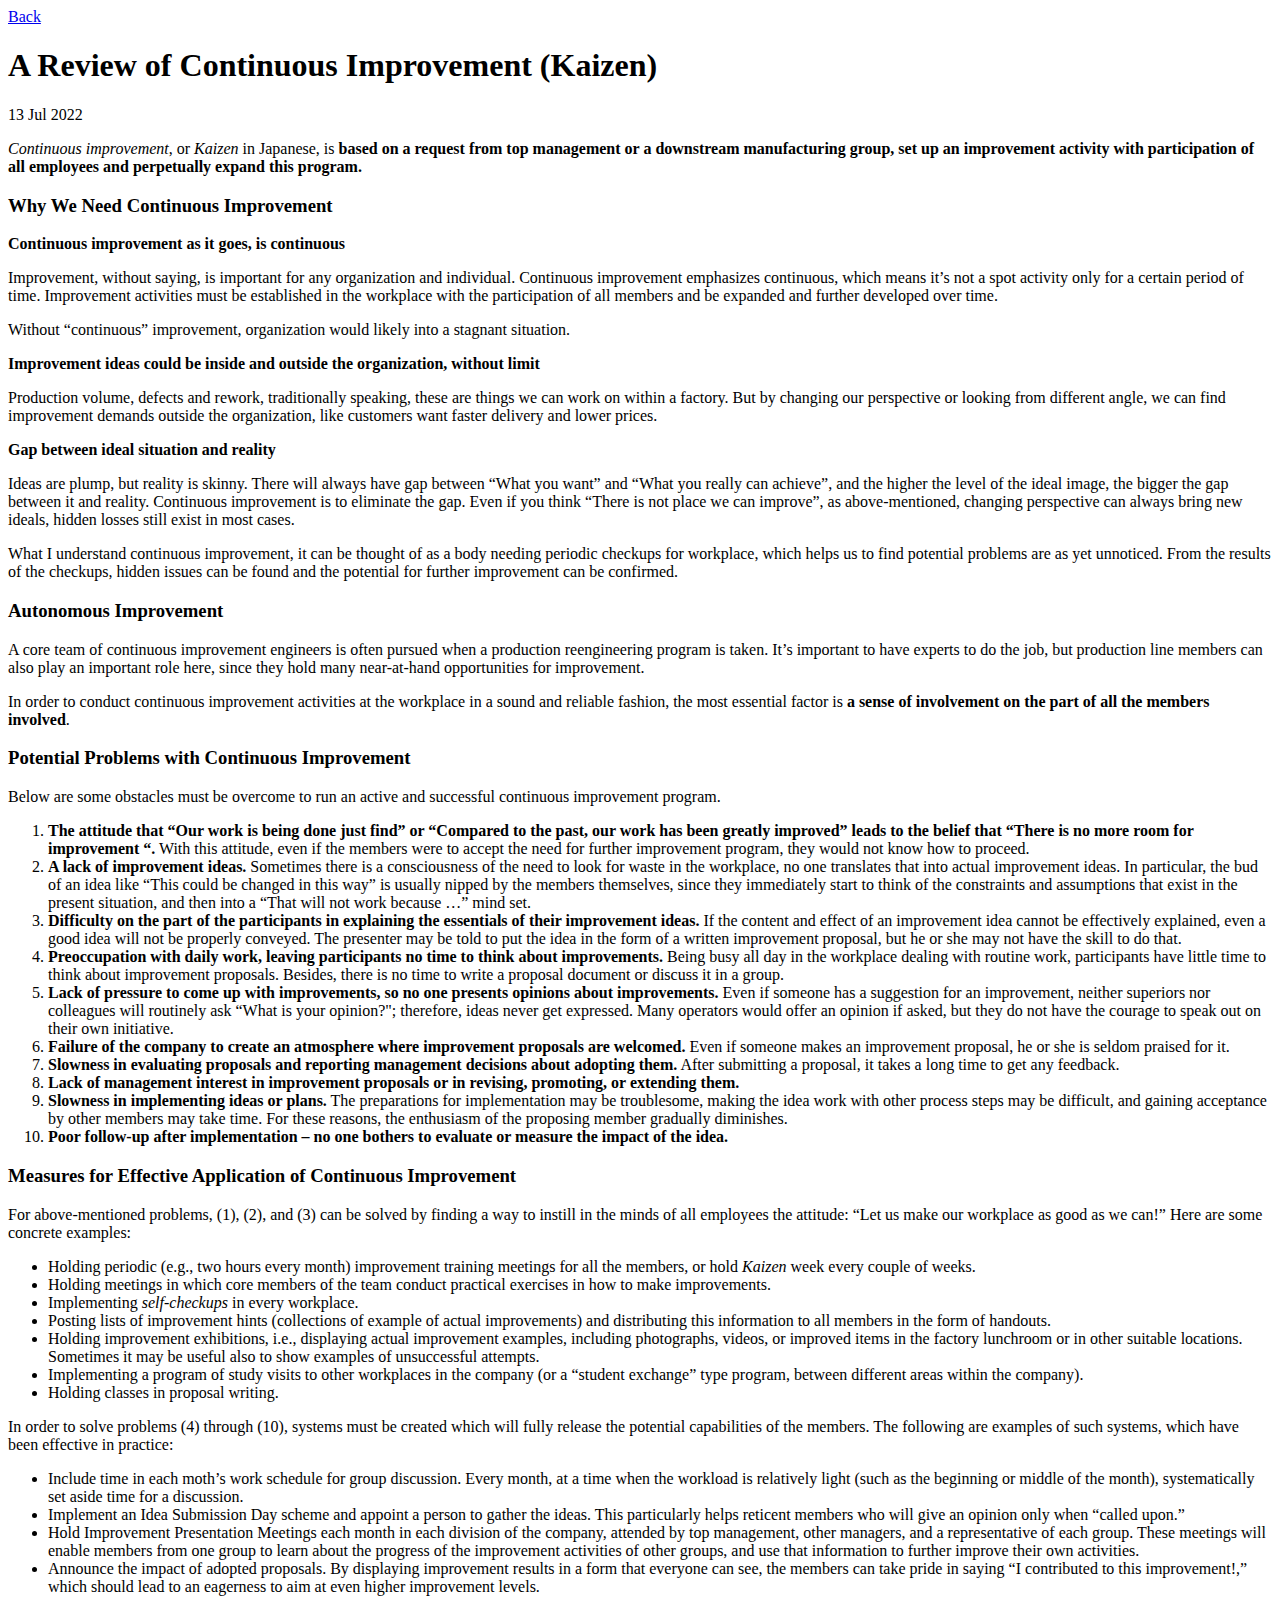
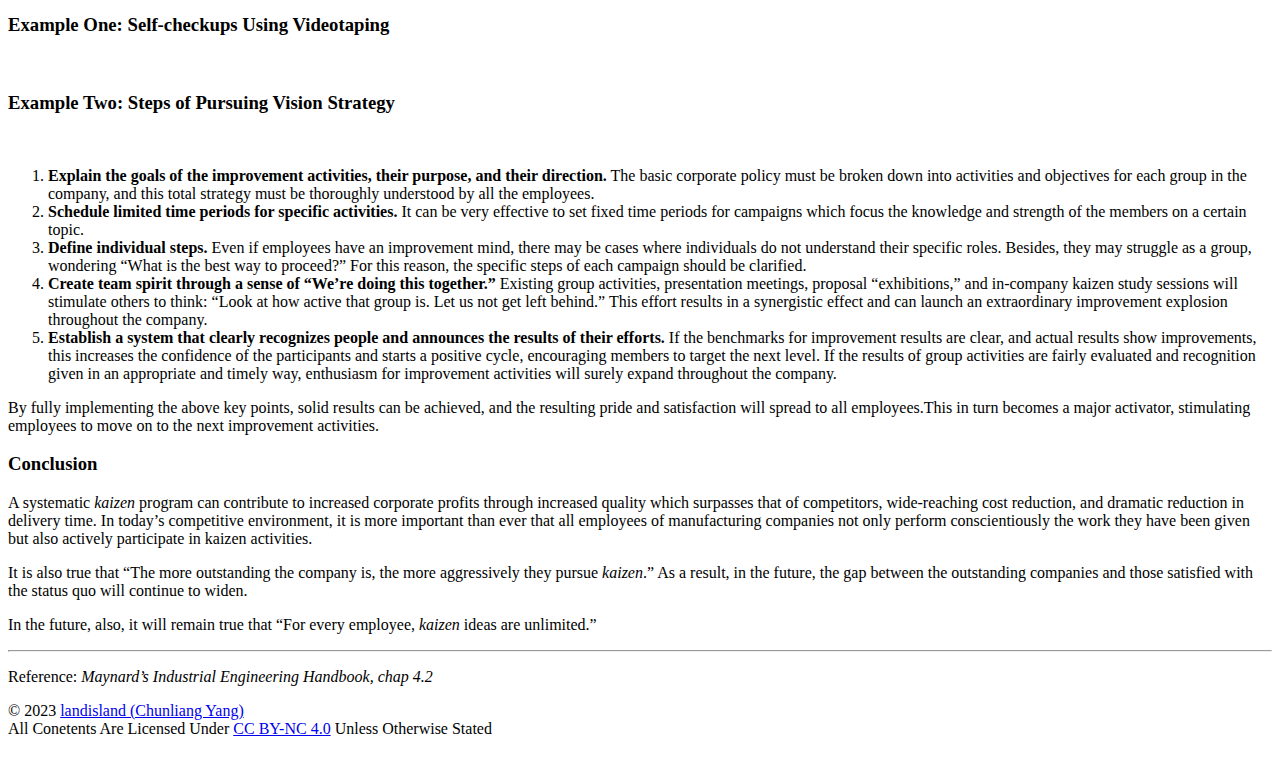
==== post/a-simple-review-of-continuous-improvement-kaizen-2022-07-13/index.html @ af9e802b "test" ====
<!DOCTYPE html>
<html lang="en-us">

<head>
  <meta charset="utf-8">
  <meta name="generator" content="Hugo 0.91.2" />

  <meta http-equiv="X-UA-Compatible" content="IE=edge">
  <meta name="viewport" content="width=device-width, initial-scale=1">
  <meta name="author" content="">
  <meta property="og:url" content="tesla.landislaland.blog/post/a-simple-review-of-continuous-improvement-kaizen-2022-07-13/">

  <title>A Review of Continuous Improvement (Kaizen) - My New Hugo Site</title>
  <meta property="og:title" content="A Review of Continuous Improvement (Kaizen) - My New Hugo Site">
  <meta property="og:type" content="article">
  <meta name="description" content="">

  <link rel="stylesheet" href="/tesla.landislaland.blog/css/fonts.css">
  <link rel="stylesheet" href="/tesla.landislaland.blog/css/highlight.css">
  <link rel="stylesheet" href="/tesla.landislaland.blog/css/journal.css">
  <link href="/tesla.landislaland.blog/index.xml" rel="alternate" type="application/rss+xml" title="My New Hugo Site">

</head>

<body>
  <div class="container">

    <nav class="site-nav">
      <a href="https://www.tesla.landisland.blog">Back</a>
    </nav>


  <article class="post">
    <header class="post-header">
      <h1 class="post-title">A Review of Continuous Improvement (Kaizen)</h1>
      <time class="post-date" datetime="2022-07-13 00:00:00 UTC">13 Jul 2022</time>
    </header>

    <p><em>Continuous improvement</em>, or <em>Kaizen</em> in Japanese, is <strong>based on a request from top management or a downstream manufacturing group, set up an improvement activity with participation of all employees and perpetually expand this program.</strong></p>
<h3 id="why-we-need-continuous-improvement">Why We Need Continuous Improvement</h3>
<p><strong>Continuous improvement as it goes, is continuous</strong></p>
<p>Improvement, without saying, is important for any organization and individual. Continuous improvement emphasizes continuous, which means it&rsquo;s not a spot activity only for a certain period of time. Improvement activities must be established in the workplace with the participation of all members and be expanded and further developed over time.</p>
<p>Without &ldquo;continuous&rdquo; improvement, organization would likely into a stagnant situation.</p>
<p><strong>Improvement ideas could be inside and outside the organization, without limit</strong></p>
<p>Production volume, defects and rework, traditionally speaking, these are things we can work on within a factory. But by changing our perspective or looking from different angle, we can find improvement demands outside the organization, like customers want faster delivery and lower prices.</p>
<p><strong>Gap between ideal situation and reality</strong></p>
<p>Ideas are plump, but reality is skinny. There will always have gap between &ldquo;What you want&rdquo; and &ldquo;What you really can achieve&rdquo;, and the higher the level of the ideal image, the bigger the gap between it and reality. Continuous improvement is to eliminate the gap. Even if you think &ldquo;There is not place we can improve&rdquo;, as above-mentioned, changing perspective can always bring new ideals, hidden losses still exist in most cases.</p>
<p>What I understand continuous improvement, it can be thought of as a body needing periodic checkups for workplace, which helps us to find potential problems are as yet unnoticed. From the results of the checkups, hidden issues can be found and the potential for further improvement can be confirmed.</p>
<h3 id="autonomous-improvement">Autonomous Improvement</h3>
<p>A core team of continuous improvement  engineers is often pursued when a production reengineering program is taken. It&rsquo;s important to have experts to do the job, but production line members can also play an important role here, since they hold many near-at-hand opportunities for improvement.</p>
<p>In order to conduct continuous improvement activities at the workplace in a sound and reliable fashion, the most essential factor is <strong>a sense of involvement on the part of all the members involved</strong>.</p>
<h3 id="potential-problems-with-continuous-improvement">Potential Problems with Continuous Improvement</h3>
<p>Below are some obstacles must be overcome to run an active and successful continuous improvement program.</p>
<ol>
<li><strong>The attitude that &ldquo;Our work is being done just find&rdquo; or &ldquo;Compared to the past, our work has been greatly improved&rdquo; leads to the belief that &ldquo;There is no more room for improvement &ldquo;.</strong> With this attitude, even if the members were to accept the need for further improvement program, they would not know how to proceed.</li>
<li><strong>A lack of improvement ideas.</strong>  Sometimes there is a consciousness of the need to look for waste in the workplace, no one translates that into actual improvement ideas. In particular, the bud of an idea like &ldquo;This could be changed in this way&rdquo; is usually nipped by the members themselves, since they immediately start to think of the constraints and assumptions that exist in the present situation, and then into a &ldquo;That will not work because &hellip;&rdquo; mind set.</li>
<li><strong>Difficulty on the part of the participants in explaining the essentials of their improvement ideas.</strong> If the content and effect of an improvement idea cannot be effectively explained, even a good idea will not be properly conveyed. The presenter may be told to put the idea in the form of a written improvement proposal, but he or she may not have the skill to do that.</li>
<li><strong>Preoccupation with daily work, leaving participants no time to think about improvements.</strong> Being busy all day in the workplace dealing with routine work, participants have little time to think about improvement proposals. Besides, there is no time to write a proposal document or discuss it in a group.</li>
<li><strong>Lack of pressure to come up with improvements, so no one presents opinions about improvements.</strong> Even if someone has a suggestion for an improvement, neither superiors nor colleagues will routinely ask &ldquo;What is your opinion?&quot;; therefore, ideas never get expressed. Many operators would offer an opinion if asked, but they do not have the courage to speak out on their own initiative.</li>
<li><strong>Failure of the company to create an atmosphere where improvement proposals are welcomed.</strong> Even if someone makes an improvement proposal, he or she is seldom praised for it.</li>
<li><strong>Slowness in evaluating proposals and reporting management decisions about adopting them.</strong> After submitting a proposal, it takes a long time to get any feedback.</li>
<li><strong>Lack of management interest in improvement proposals or in revising, promoting, or extending them.</strong></li>
<li><strong>Slowness in implementing ideas or plans.</strong> The preparations for implementation may be troublesome, making the idea work with other process steps may be difficult, and gaining acceptance by other members may take time. For these reasons, the enthusiasm of the proposing member gradually diminishes.</li>
<li><strong>Poor follow-up after implementation &ndash; no one bothers to evaluate or measure the impact of the idea.</strong></li>
</ol>
<h3 id="measures-for-effective-application-of-continuous-improvement">Measures for Effective Application of Continuous Improvement</h3>
<p>For above-mentioned problems, (1), (2), and (3) can be solved by finding a way to instill in the minds of all employees the attitude: &ldquo;Let us make our workplace as good as we can!&rdquo; Here are some concrete examples:</p>
<ul>
<li>Holding periodic (e.g., two hours every month) improvement training meetings for all the members, or hold <em>Kaizen</em> week every couple of weeks.</li>
<li>Holding meetings in which core members of the team conduct practical exercises in how to make improvements.</li>
<li>Implementing <em>self-checkups</em> in every workplace.</li>
<li>Posting lists of improvement hints (collections of example of actual improvements) and distributing  this information to all members in the form of handouts.</li>
<li>Holding improvement exhibitions, i.e., displaying actual improvement examples, including photographs, videos, or improved items in the factory lunchroom or in other suitable locations. Sometimes it may be useful also to show examples of unsuccessful attempts.</li>
<li>Implementing a program of study visits to other workplaces in the company (or a &ldquo;student exchange&rdquo; type program, between different areas within the company).</li>
<li>Holding classes in proposal writing.</li>
</ul>
<p>In order to solve problems (4) through (10), systems must be created which will fully release the potential capabilities of the members. The following are examples of such systems, which have been effective in practice:</p>
<ul>
<li>Include time in each moth&rsquo;s work schedule for group discussion. Every month, at a time when the workload is relatively light (such as the beginning or middle of the month), systematically set aside time for a discussion.</li>
<li>Implement an Idea Submission Day scheme and appoint a person to gather the ideas. This particularly helps reticent members who will give an opinion only when “called upon.”</li>
<li>Hold Improvement Presentation Meetings each month in each division of the company, attended by top management, other managers, and a representative of each group. These meetings will enable members from one group to learn about the progress of the improvement activities of other groups, and use that information to further improve their own activities.</li>
<li>Announce the impact of adopted proposals. By displaying improvement results in a form that everyone can see, the members can take pride in saying “I contributed to this improvement!,” which should lead to an eagerness to aim at even higher improvement levels.</li>
</ul>
<h3 id="example-one-self-checkups-using-videotaping">Example One: Self-checkups Using Videotaping</h3>
<p><img src="/image/ASimpleReviewofContinuousImprovement/Omnigraffle_videotape_strategy_20220715.png" alt=""></p>
<h3 id="example-two-steps-of-pursuing-vision-strategy">Example Two: Steps of Pursuing Vision Strategy</h3>
<p><img src="/image/ASimpleReviewofContinuousImprovement/Omnigraffle_vision_strategy_20220715.png" alt=""></p>
<ol>
<li><strong>Explain the goals of the improvement activities, their purpose, and their direction.</strong> The basic corporate policy must be broken down into activities and objectives for each group in the company, and this total strategy must be thoroughly understood by all the employees.</li>
<li><strong>Schedule limited time periods for specific activities.</strong> It can be very effective to set fixed time periods for campaigns which focus the knowledge and strength of the members on a certain topic.</li>
<li><strong>Define individual steps.</strong> Even if employees have an improvement mind, there may be cases where individuals do not understand their specific roles. Besides, they may struggle as a group, wondering “What is the best way to proceed?” For this reason, the specific steps of each campaign should be clarified.</li>
<li><strong>Create team spirit through a sense of “We’re doing this together.”</strong> Existing group activities, presentation meetings, proposal “exhibitions,” and in-company kaizen study sessions will stimulate others to think: “Look at how active that group is. Let us not get left behind.” This effort results in a synergistic effect and can launch an extraordinary improvement explosion throughout the company.</li>
<li><strong>Establish a system that clearly recognizes people and announces the results of their efforts.</strong> If the benchmarks for improvement results are clear, and actual results show improvements, this increases the confidence of the participants and starts a positive cycle, encouraging members to target the next level. If the results of group activities are fairly evaluated and recognition given in an appropriate and timely way, enthusiasm for improvement activities will surely expand throughout the company.</li>
</ol>
<p>By fully implementing the above key points, solid results can be achieved, and the resulting pride and satisfaction will spread to all employees.This in turn becomes a major activator, stimulating employees to move on to the next improvement activities.</p>
<h3 id="conclusion">Conclusion</h3>
<p>A systematic <em>kaizen</em> program can contribute to increased corporate profits through increased quality which surpasses that of competitors, wide-reaching cost reduction, and dramatic reduction in delivery time. In today’s competitive environment, it is more important than ever that all employees of manufacturing companies not only perform conscientiously the work they have been given but also actively participate in kaizen activities.</p>
<p>It is also true that “The more outstanding the company is, the more aggressively they pursue <em>kaizen</em>.” As a result, in the future, the gap between the outstanding companies and those satisfied with the status quo will continue to widen.</p>
<p>In the future, also, it will remain true that “For every employee, <em>kaizen</em> ideas are unlimited.”</p>
<hr>
<p>Reference: <em>Maynard&rsquo;s Industrial Engineering Handbook, chap 4.2</em></p>


  </article>


      <footer class="site-footer">
        <span>&copy; 2023 <a href="https://www.linkedin.com/in/chunliangyang/">landisland (Chunliang Yang)</a></span>

        <br>
        <span>All Conetents Are Licensed Under <a href="https://creativecommons.org/licenses/by-nc-sa/4.0/" rel="nooopener noreferrer" target="_blank">CC BY-NC 4.0</a> Unless Otherwise Stated</span>
        <br>


        <span itemscope itemtype="http://schema.org/Person">
          <link itemprop="url" href="tesla.landislaland.blog">
          <span itemprop="name"></span>

          <br>

          

          

          
        </span>

        <!-- Build date: Mon, 20 Feb 2023 21:05:39 CST -->
      </footer>
    </div>

  <script src="/tesla.landislaland.blog/js/highlight.pack.js"></script>
  <script>hljs.initHighlightingOnLoad();</script>

  </body>
</html>
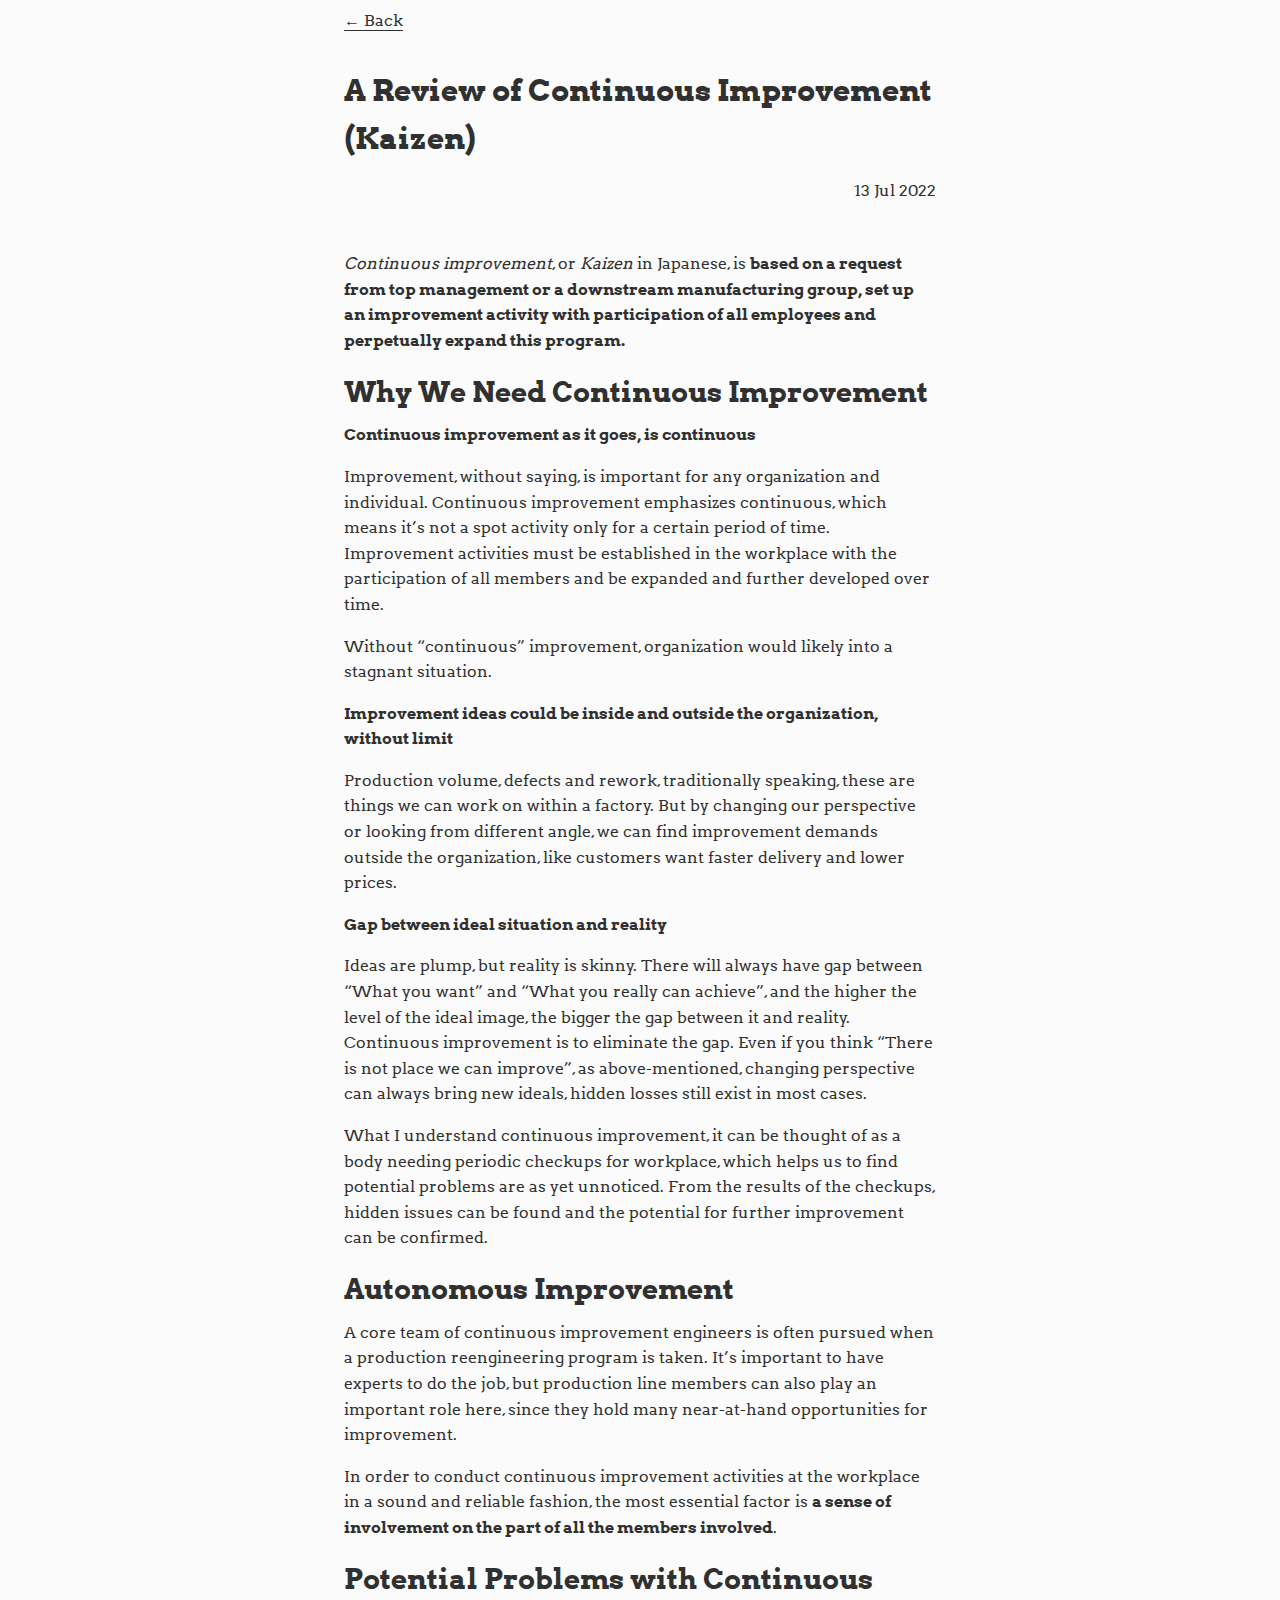
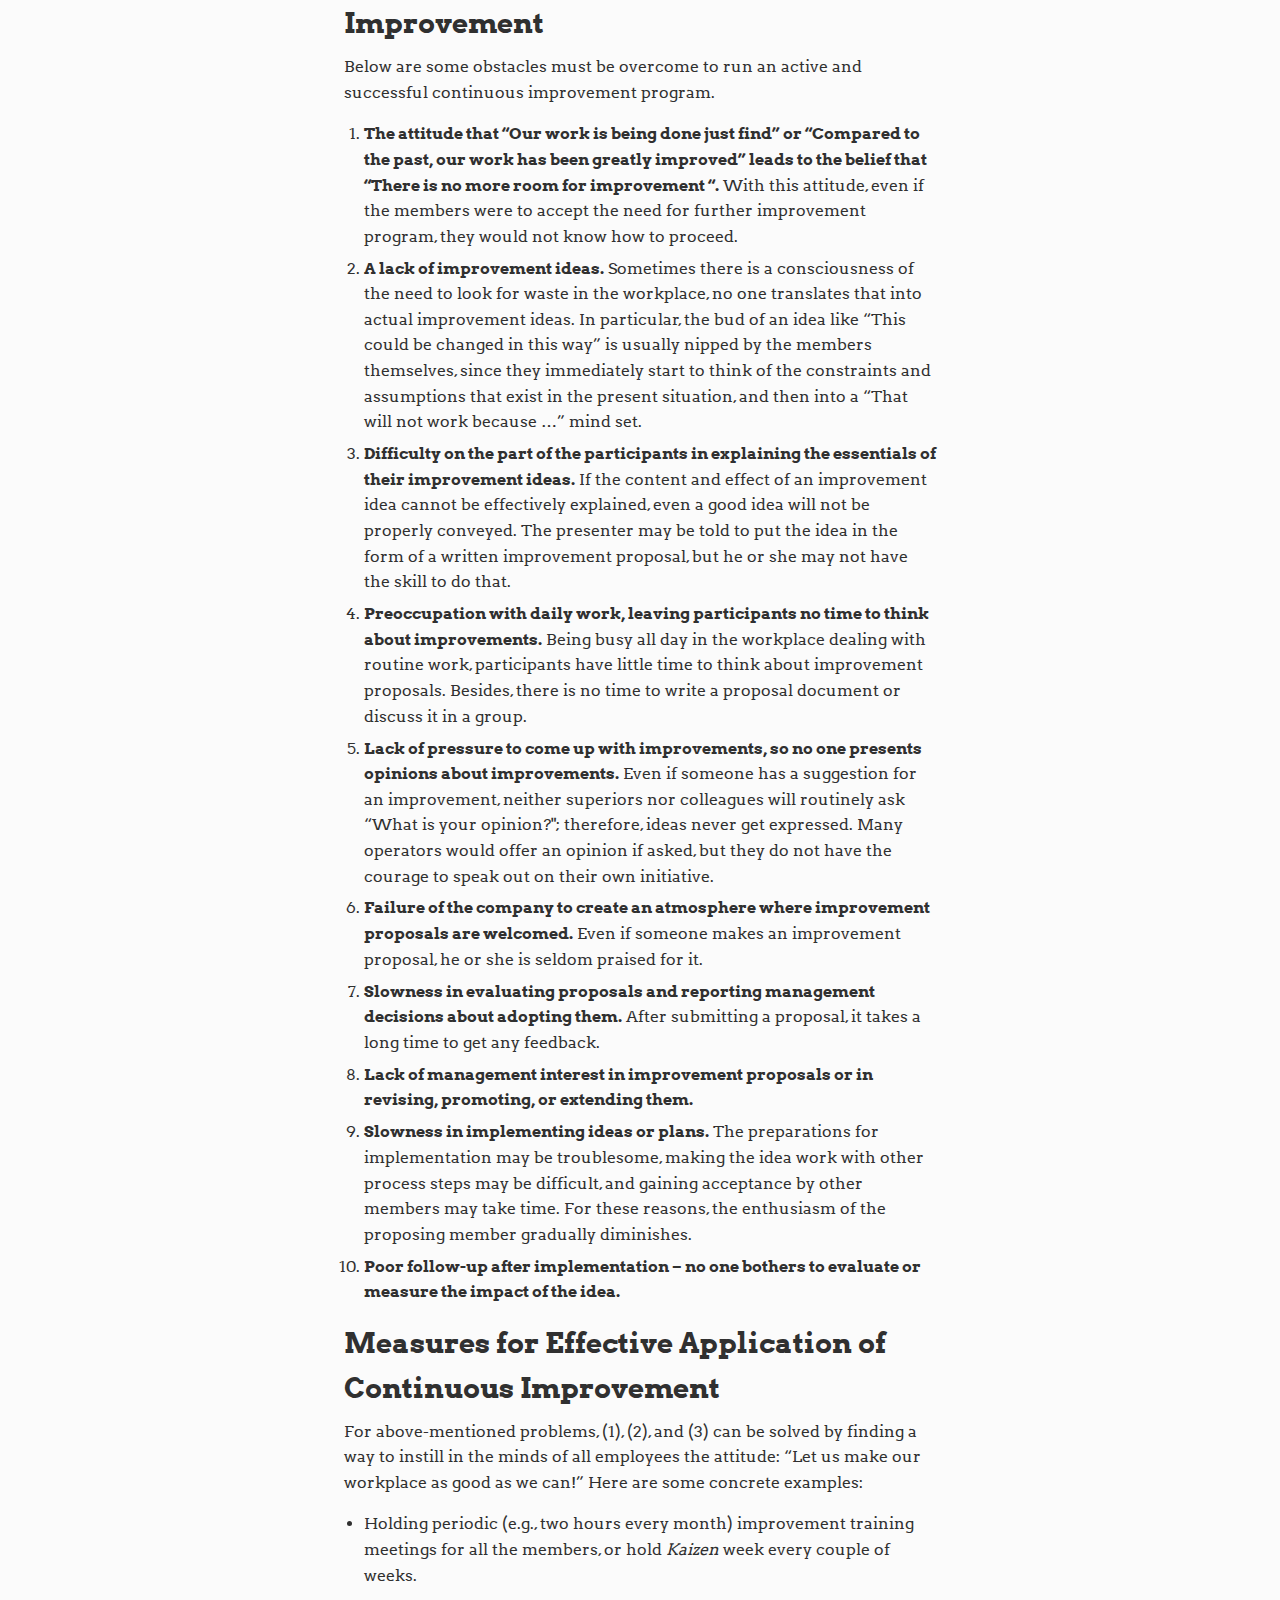
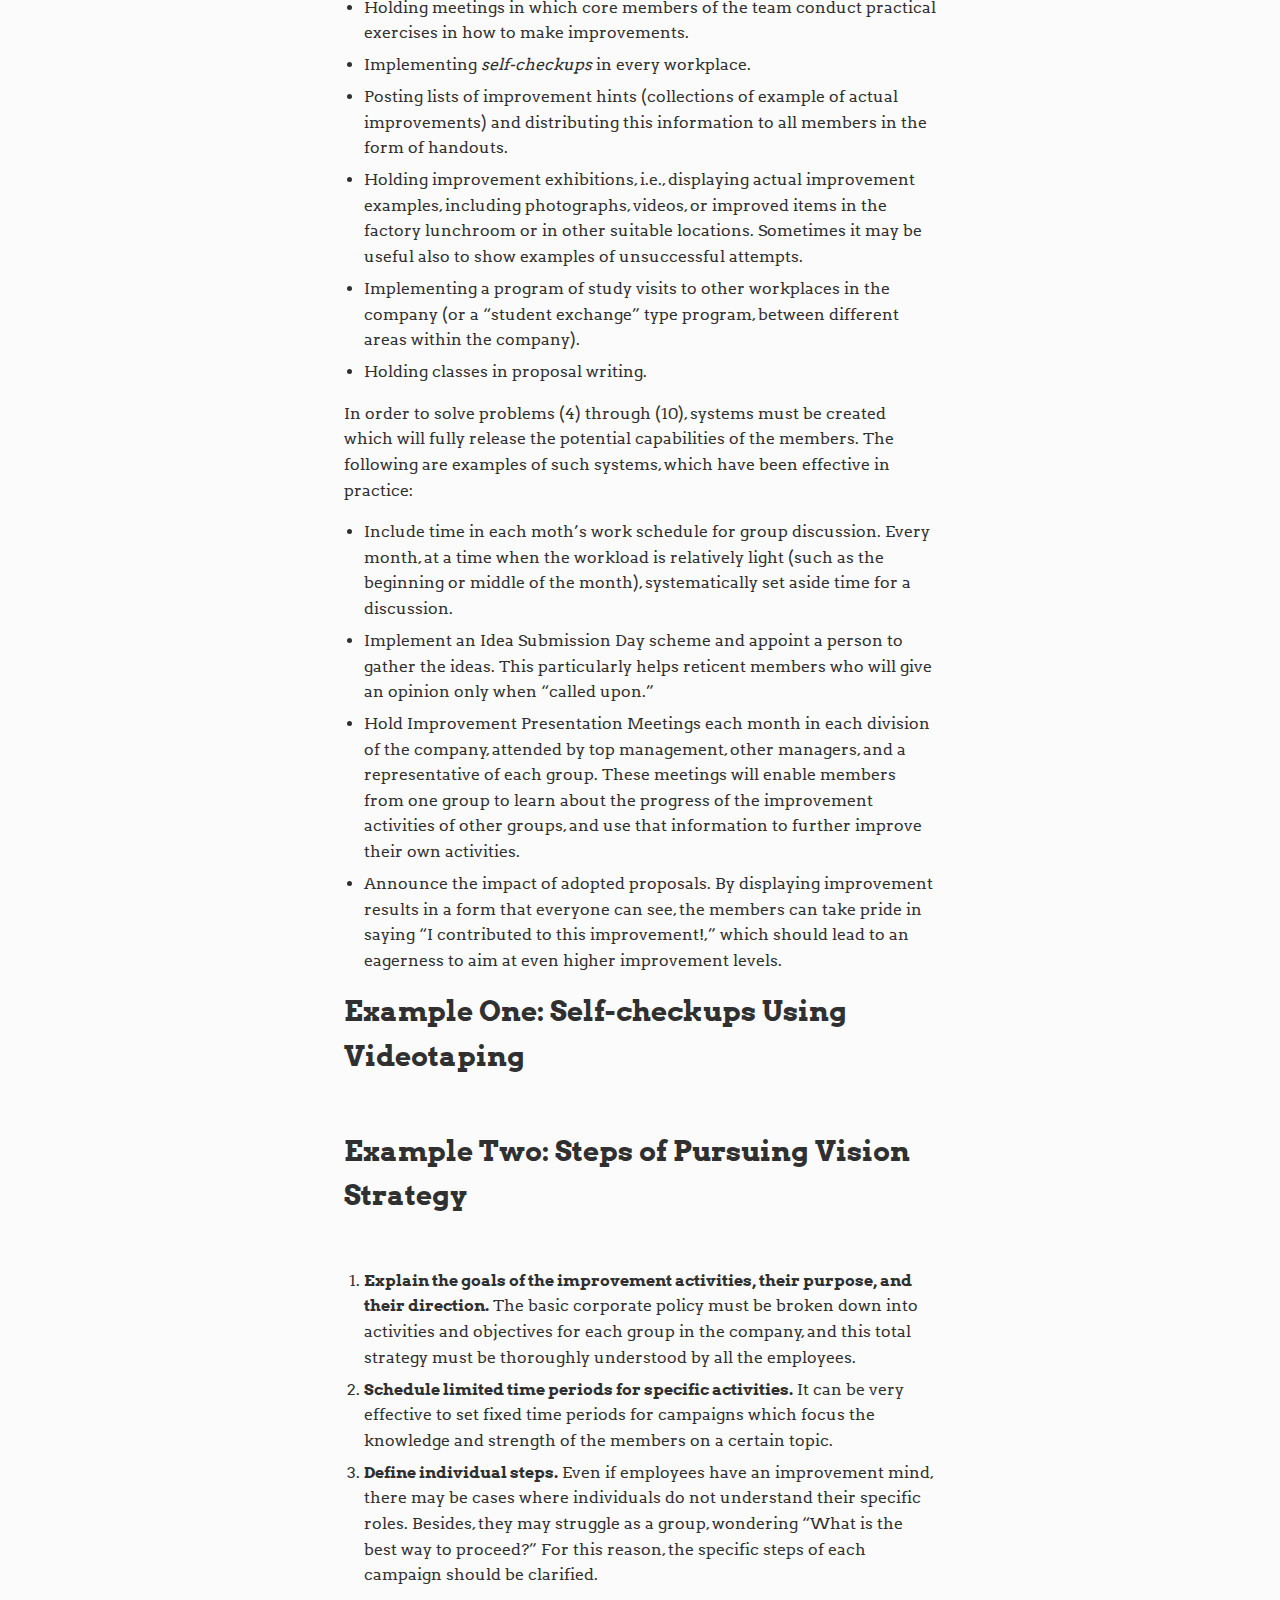
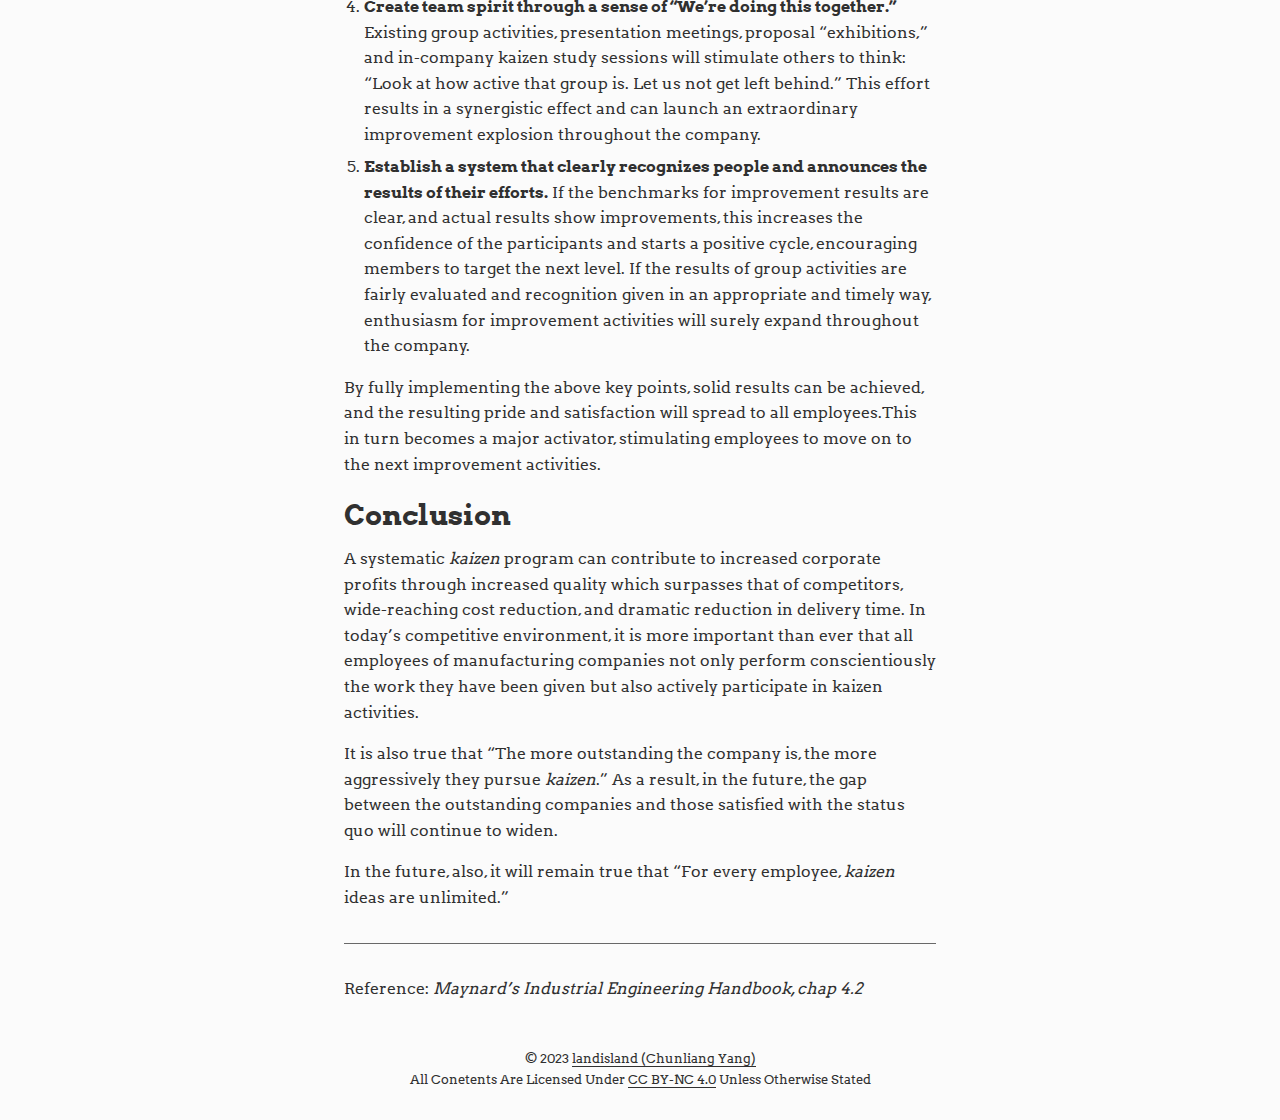
==== commit ef7984ba: "test" ====
--- a/post/a-simple-review-of-continuous-improvement-kaizen-2022-07-13/index.html
+++ b/post/a-simple-review-of-continuous-improvement-kaizen-2022-07-13/index.html
@@ -8,17 +8,17 @@
   <meta http-equiv="X-UA-Compatible" content="IE=edge">
   <meta name="viewport" content="width=device-width, initial-scale=1">
   <meta name="author" content="">
-  <meta property="og:url" content="tesla.landislaland.blog/post/a-simple-review-of-continuous-improvement-kaizen-2022-07-13/">
+  <meta property="og:url" content="https://tesla.landisland.blog/post/a-simple-review-of-continuous-improvement-kaizen-2022-07-13/">
 
-  <title>A Review of Continuous Improvement (Kaizen) - My New Hugo Site</title>
-  <meta property="og:title" content="A Review of Continuous Improvement (Kaizen) - My New Hugo Site">
+  <title>A Review of Continuous Improvement (Kaizen) - Lean Construction</title>
+  <meta property="og:title" content="A Review of Continuous Improvement (Kaizen) - Lean Construction">
   <meta property="og:type" content="article">
   <meta name="description" content="">
 
-  <link rel="stylesheet" href="/tesla.landislaland.blog/css/fonts.css">
-  <link rel="stylesheet" href="/tesla.landislaland.blog/css/highlight.css">
-  <link rel="stylesheet" href="/tesla.landislaland.blog/css/journal.css">
-  <link href="/tesla.landislaland.blog/index.xml" rel="alternate" type="application/rss+xml" title="My New Hugo Site">
+  <link rel="stylesheet" href="/css/fonts.css">
+  <link rel="stylesheet" href="/css/highlight.css">
+  <link rel="stylesheet" href="/css/journal.css">
+  <link href="/index.xml" rel="alternate" type="application/rss+xml" title="Lean Construction">
 
 </head>
 
@@ -113,7 +113,7 @@
 
 
         <span itemscope itemtype="http://schema.org/Person">
-          <link itemprop="url" href="tesla.landislaland.blog">
+          <link itemprop="url" href="https://tesla.landisland.blog">
           <span itemprop="name"></span>
 
           <br>
@@ -125,11 +125,11 @@
           
         </span>
 
-        <!-- Build date: Mon, 20 Feb 2023 21:05:39 CST -->
+        <!-- Build date: Mon, 20 Feb 2023 21:11:58 CST -->
       </footer>
     </div>
 
-  <script src="/tesla.landislaland.blog/js/highlight.pack.js"></script>
+  <script src="/js/highlight.pack.js"></script>
   <script>hljs.initHighlightingOnLoad();</script>
 
   </body>
--- a/css/fonts.css
+++ b/css/fonts.css
@@ -0,0 +1,39 @@
+/* arvo-regular - latin */
+@font-face {
+  font-family: 'Arvo';
+  font-style: normal;
+  font-weight: 400;
+  src: local('Arvo'),
+       url('../fonts/arvo-v10-latin-regular.woff2') format('woff2'), /* Chrome 26+, Opera 23+, Firefox 39+ */
+       url('../fonts/arvo-v10-latin-regular.woff') format('woff'); /* Chrome 6+, Firefox 3.6+, IE 9+, Safari 5.1+ */
+}
+
+/* arvo-700 - latin */
+@font-face {
+  font-family: 'Arvo';
+  font-style: normal;
+  font-weight: 700;
+  src: local('Arvo Bold'), local('Arvo-Bold'),
+       url('../fonts/arvo-v10-latin-700.woff2') format('woff2'), /* Chrome 26+, Opera 23+, Firefox 39+ */
+       url('../fonts/arvo-v10-latin-700.woff') format('woff'); /* Chrome 6+, Firefox 3.6+, IE 9+, Safari 5.1+ */
+}
+
+/* source-code-pro-regular - latin */
+@font-face {
+  font-family: 'Source Code Pro';
+  font-style: normal;
+  font-weight: 400;
+  src: local('Source Code Pro'), local('SourceCodePro-Regular'),
+       url('../fonts/source-code-pro-v7-latin-regular.woff2') format('woff2'), /* Chrome 26+, Opera 23+, Firefox 39+ */
+       url('../fonts/source-code-pro-v7-latin-regular.woff') format('woff'); /* Chrome 6+, Firefox 3.6+, IE 9+, Safari 5.1+ */
+}
+
+/* source-code-pro-700 - latin */
+@font-face {
+  font-family: 'Source Code Pro';
+  font-style: normal;
+  font-weight: 700;
+  src: local('Source Code Pro Bold'), local('SourceCodePro-Bold'),
+       url('../fonts/source-code-pro-v7-latin-700.woff2') format('woff2'), /* Chrome 26+, Opera 23+, Firefox 39+ */
+       url('../fonts/source-code-pro-v7-latin-700.woff') format('woff'); /* Chrome 6+, Firefox 3.6+, IE 9+, Safari 5.1+ */
+}
--- a/css/highlight.css
+++ b/css/highlight.css
@@ -0,0 +1,74 @@
+/* Tomorrow Night Eighties Theme */
+/* Original theme - https://github.com/chriskempson/tomorrow-theme */
+/* http://jmblog.github.com/color-themes-for-google-code-highlightjs */
+
+/* Tomorrow Comment */
+.hljs-comment,
+.hljs-quote {
+  color: #999999;
+}
+
+/* Tomorrow Red */
+.hljs-variable,
+.hljs-template-variable,
+.hljs-tag,
+.hljs-name,
+.hljs-selector-id,
+.hljs-selector-class,
+.hljs-regexp,
+.hljs-deletion {
+  color: #f2777a;
+}
+
+/* Tomorrow Orange */
+.hljs-number,
+.hljs-built_in,
+.hljs-builtin-name,
+.hljs-literal,
+.hljs-type,
+.hljs-params,
+.hljs-meta,
+.hljs-link {
+  color: #f99157;
+}
+
+/* Tomorrow Yellow */
+.hljs-attribute {
+  color: #ffcc66;
+}
+
+/* Tomorrow Green */
+.hljs-string,
+.hljs-symbol,
+.hljs-bullet,
+.hljs-addition {
+  color: #99cc99;
+}
+
+/* Tomorrow Blue */
+.hljs-title,
+.hljs-section {
+  color: #6699cc;
+}
+
+/* Tomorrow Purple */
+.hljs-keyword,
+.hljs-selector-tag {
+  color: #cc99cc;
+}
+
+.hljs {
+  display: block;
+  overflow-x: auto;
+  background: #2d2d2d;
+  color: #cccccc;
+  padding: 0.5em;
+}
+
+.hljs-emphasis {
+  font-style: italic;
+}
+
+.hljs-strong {
+  font-weight: bold;
+}
--- a/css/journal.css
+++ b/css/journal.css
@@ -0,0 +1,218 @@
+:root {
+  --color-dark: #303030;
+  --color-grey: #686868;
+  --color-light-grey: #e5e5e5;
+  --color-light: #fbfbfb;
+  --font-serif: 'Arvo';
+  --font-monospace: '"Source Code Pro"';
+  --font-size: 1rem;
+  --font-size-large: 1.125rem;
+  --margin: 0 0 1rem;
+  --breakpoint-sm: 800px; }
+
+*,
+*::before,
+*::after {
+  box-sizing: border-box; }
+
+html {
+  background-color: var(--color-light);
+  color: var(--color-dark);
+  font-family: var(--font-serif), serif;
+  font-size: --font-size; }
+  @media screen and (min-width: var(--breakpoint-sm)) {
+    html {
+      font-size: var(--font-size) -large; } }
+
+body {
+  line-height: 1.6; }
+
+html,
+body {
+  margin: 0;
+  height: 100%;  /* 1. 需要将页面的高度设置成浏览器可视区域的高度 */
+
+}
+
+h1,
+p,
+figure,
+pre,
+blockquote {
+  margin: var(--margin); }
+
+hr {
+  display: block;
+  width: 100%;
+  height: 0;
+  margin: 2rem 0;
+  border: 0;
+  border-top: 1px solid var(--color-grey); }
+
+figure .representation {
+  display: block;
+  margin: 0 0 .5rem; }
+
+figcaption {
+  padding: 0 .5rem .5rem;
+  font-size: .8125rem;
+  text-align: right; }
+  figcaption .original::before {
+    content: ' ';
+    display: block; }
+
+img {
+  max-width: 100%; }
+
+blockquote {
+  padding: 1rem;
+  border-left: 5px solid var(--color-light-grey);
+  color: var(--color-grey);
+  font-style: italic; }
+  blockquote p {
+    margin: 0; }
+  blockquote cite {
+    display: block;
+    margin: 1rem 0 0;
+    font-size: .875rem;
+    text-align: right; }
+
+a {
+  border-bottom: 1px solid currentColor;
+  color: currentColor;
+  text-decoration: none; }
+  a:hover {
+    border-bottom-color: currentColor;
+    color: var(--color-grey); }
+
+ol,
+ul {
+  margin: 0 0 1rem 1.25rem;
+  padding: 0;
+  list-style-position: outside; }
+  ol ol,
+  ol ul,
+  ul ol,
+  ul ul {
+    margin-bottom: 0; }
+
+li {
+  margin: 0; }
+  li:not(last-of-type) {
+    margin-bottom: .4rem; }
+
+abbr {
+  border-bottom: 1px dashed currentColor;
+  text-decoration: none;
+  cursor: help; }
+
+kbd,
+code,
+pre {
+  font-family: var(--font-monospace), monospace; }
+
+pre {
+  max-width: 100%; }
+
+kbd,
+code {
+  margin: 0;
+  padding: .125rem .25rem 0;
+  background-color: var(--color-light-grey); }
+
+article,
+section {
+  display: block;
+  margin-bottom: 1rem; }
+
+h1 {
+  font-size: 1.875rem; }
+
+h2,
+h3,
+h4,
+h5,
+h6 {
+  margin: 0 0 .5rem; }
+
+h2 {
+  font-size: 2rem; }
+
+h3 {
+  font-size: 1.75rem; }
+
+h4 {
+  font-size: 1.5rem; }
+
+h5 {
+  font-size: 1.25rem; }
+
+h6 {
+  font-size: 1rem; }
+
+.container {
+  min-height: 100%; /* 2. 需要将容器的高度设置成100% */
+  position: relative; /* 3. 容器的position设置为relative，给子元素定位提供基点 */
+
+  width: 100%;
+  max-width: 38rem;
+  margin: 0 auto;
+  padding: .5rem; }
+  @media screen and (min-width: var(--breakpoint-sm)) {
+    .container {
+      padding: 1rem 0; } }
+
+.site-header,
+.site-nav {
+  margin-bottom: 2rem; }
+  .site-header h1,
+  .site-nav h1 {
+    margin-bottom: .5rem; }
+
+.site-nav a::before {
+  content: '\2190';
+  margin-right: .25rem; }
+
+.site-footer {
+  height:-60px;
+  position: relative;
+  bottom: 0; /* 4. 设置页脚position为absolute之后，再将其bottom值设为0，即可使其处于页面的底部 */
+  text-align:center;
+
+  margin: 3rem 0 0;
+  font-size: .8125rem; }
+  .site-footer [itemprop="sameAs"] + [itemprop="sameAs"] {
+    margin-left: .4rem; }
+  @media screen and (min-width: var(--breakpoint-sm)) {
+    .site-footer {
+      margin-bottom: .5rem; } }
+
+.posts ol {
+  margin-left: 0;
+  list-style: none; }
+.posts li {
+  margin-bottom: .5rem; }
+  @media screen and (min-width: var(--breakpoint-sm)) {
+    .posts li {
+      display: flex;
+      flex-direction: row; } }
+.posts time {
+  display: block; }
+  @media screen and (min-width: var(--breakpoint-sm)) {
+    .posts time {
+      flex: 0 0 5rem; } }
+  .posts time + a {
+    margin-left: 1rem; }
+    @media screen and (min-width: var(--breakpoint-sm)) {
+      .posts time + a {
+        margin-left: 2rem; } }
+
+.post .post-header {
+  margin-bottom: 3rem; }
+.post .post-date {
+  display: block;
+  margin: var(--margin);
+  text-align: right; }
+
+.hljs {
+  font-size: .875rem; }
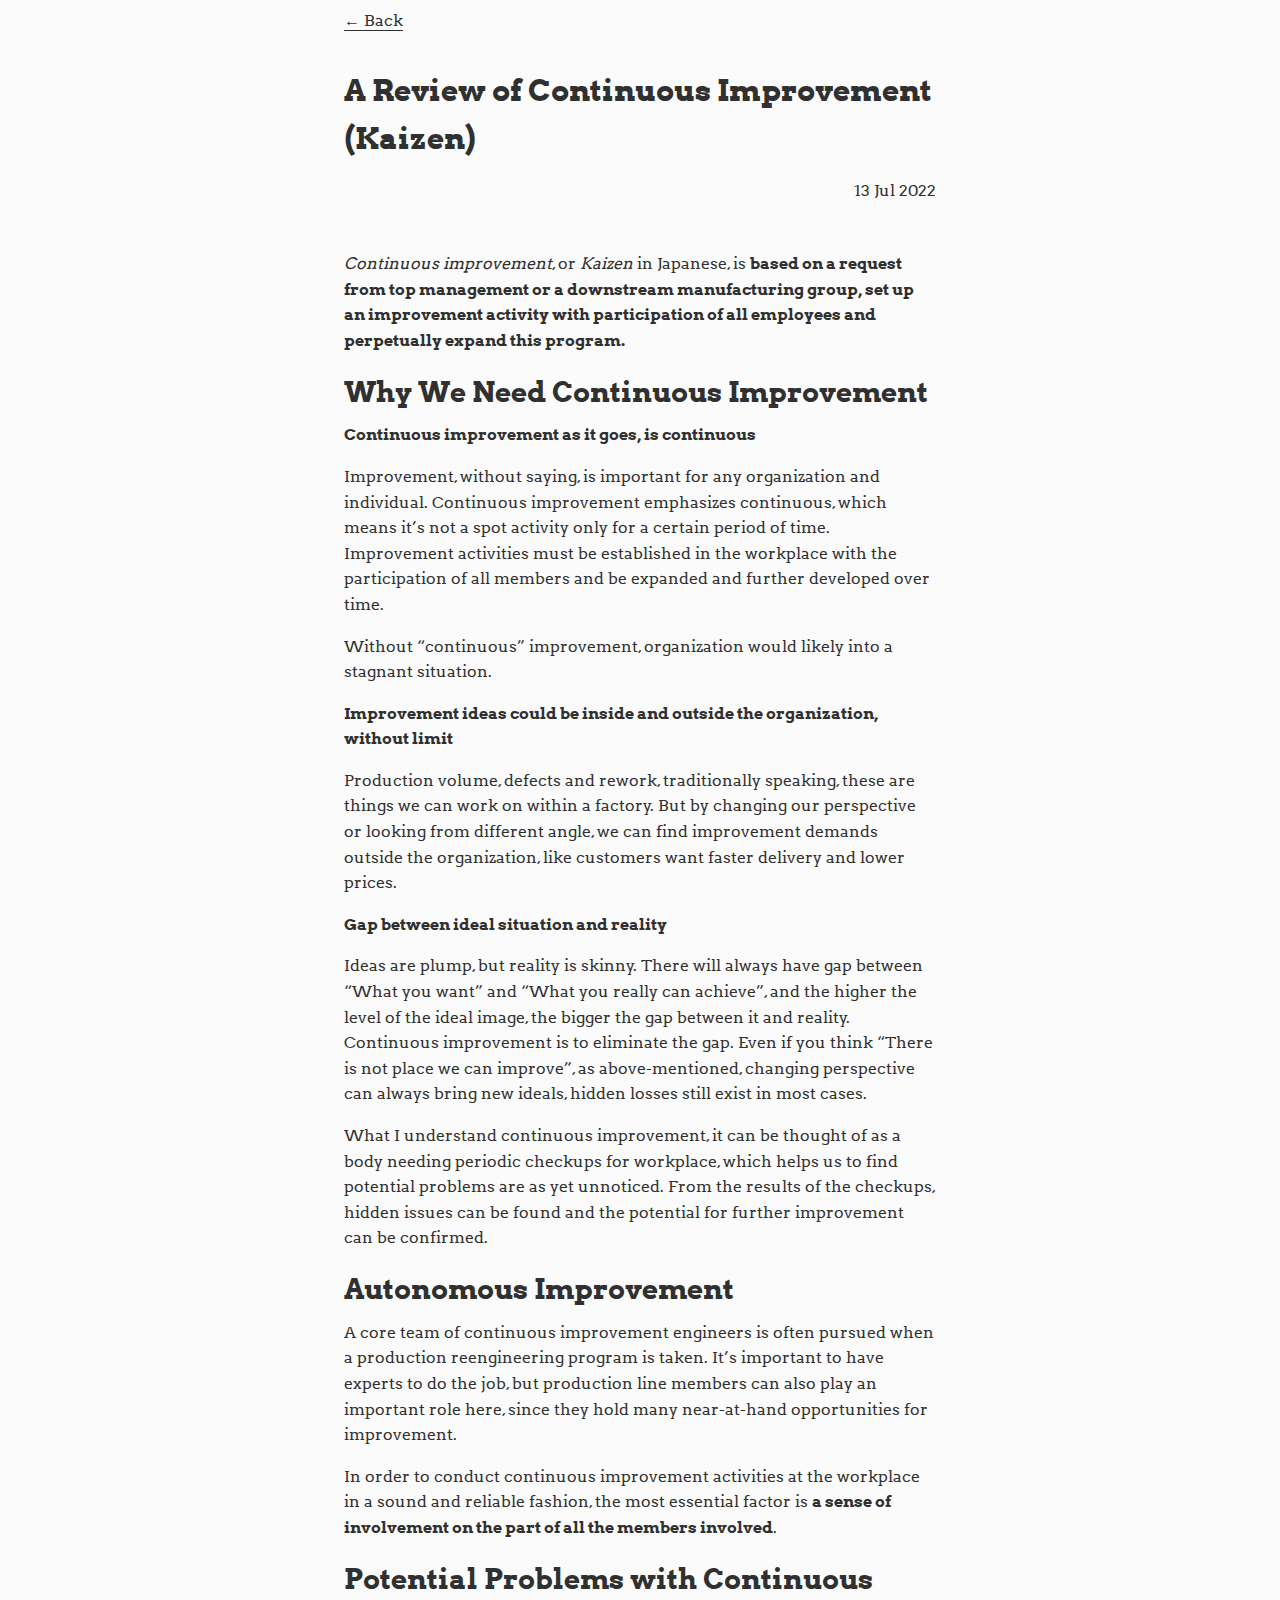
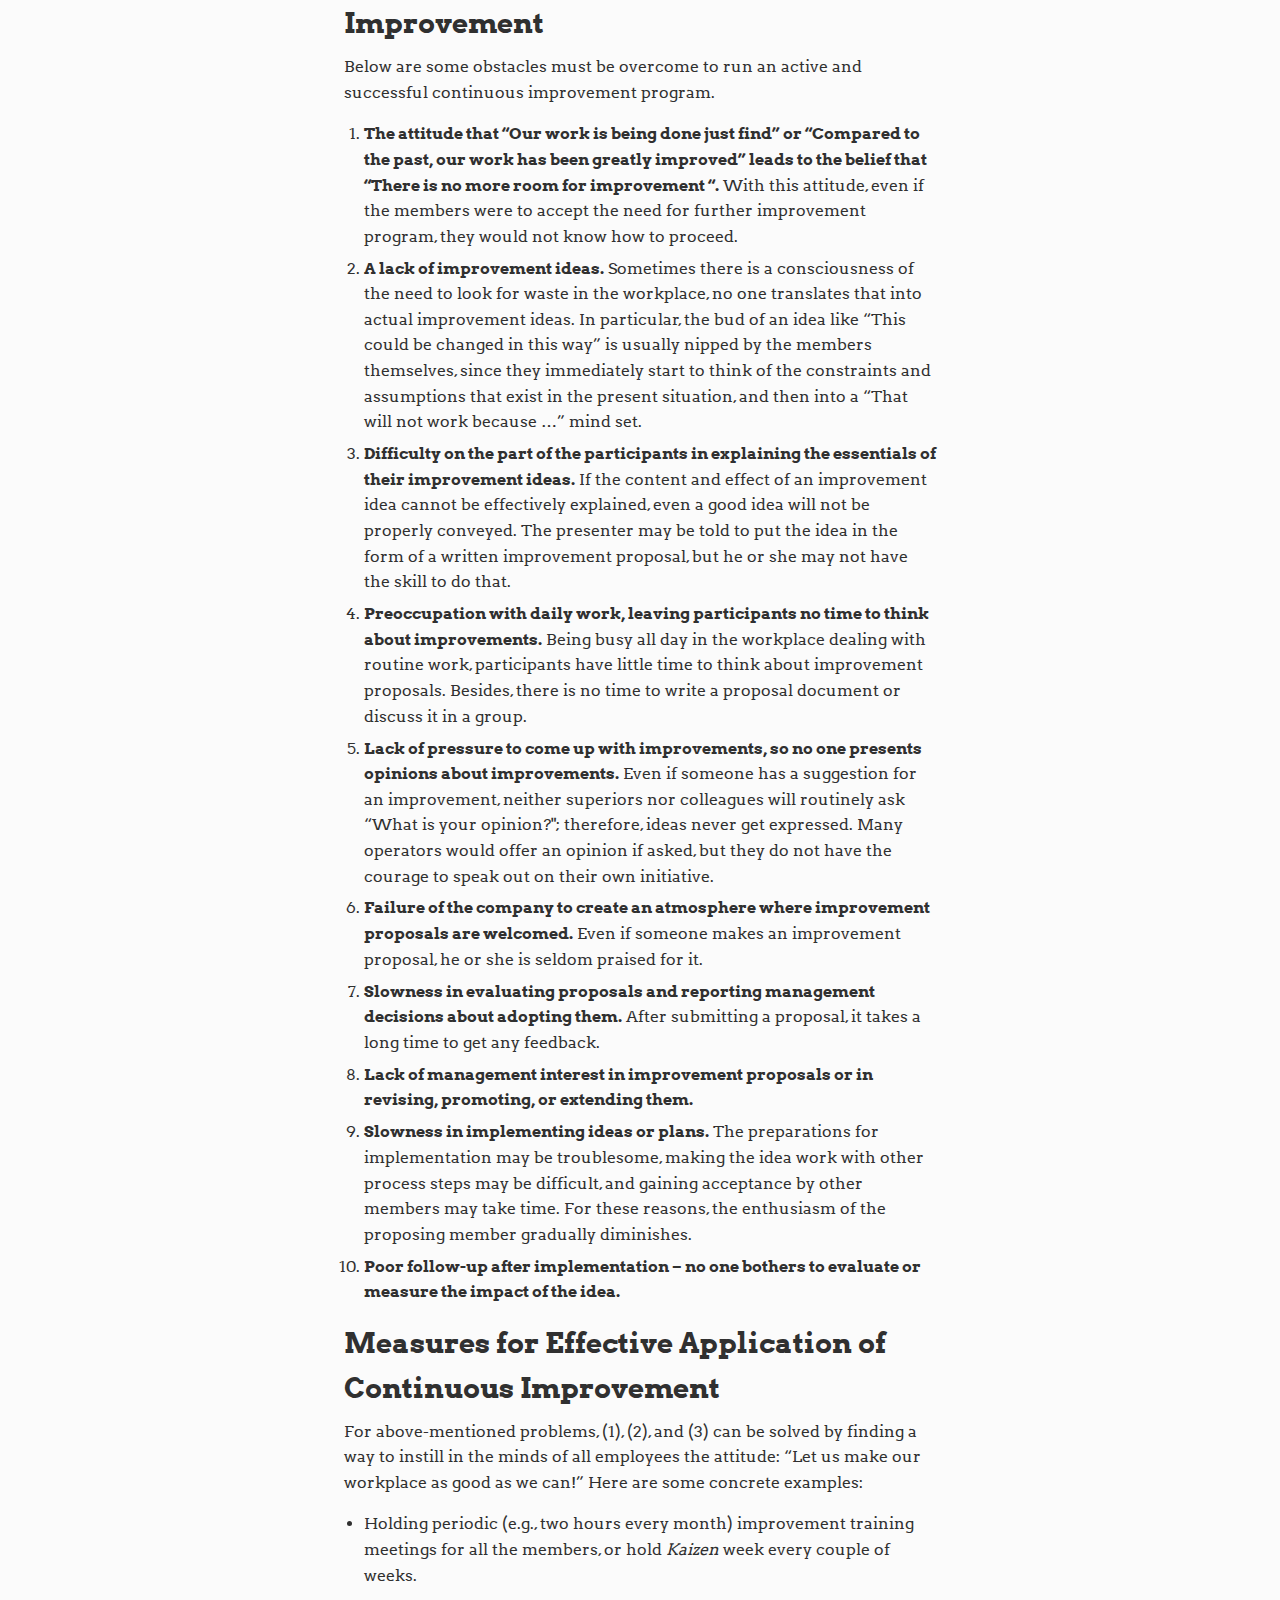
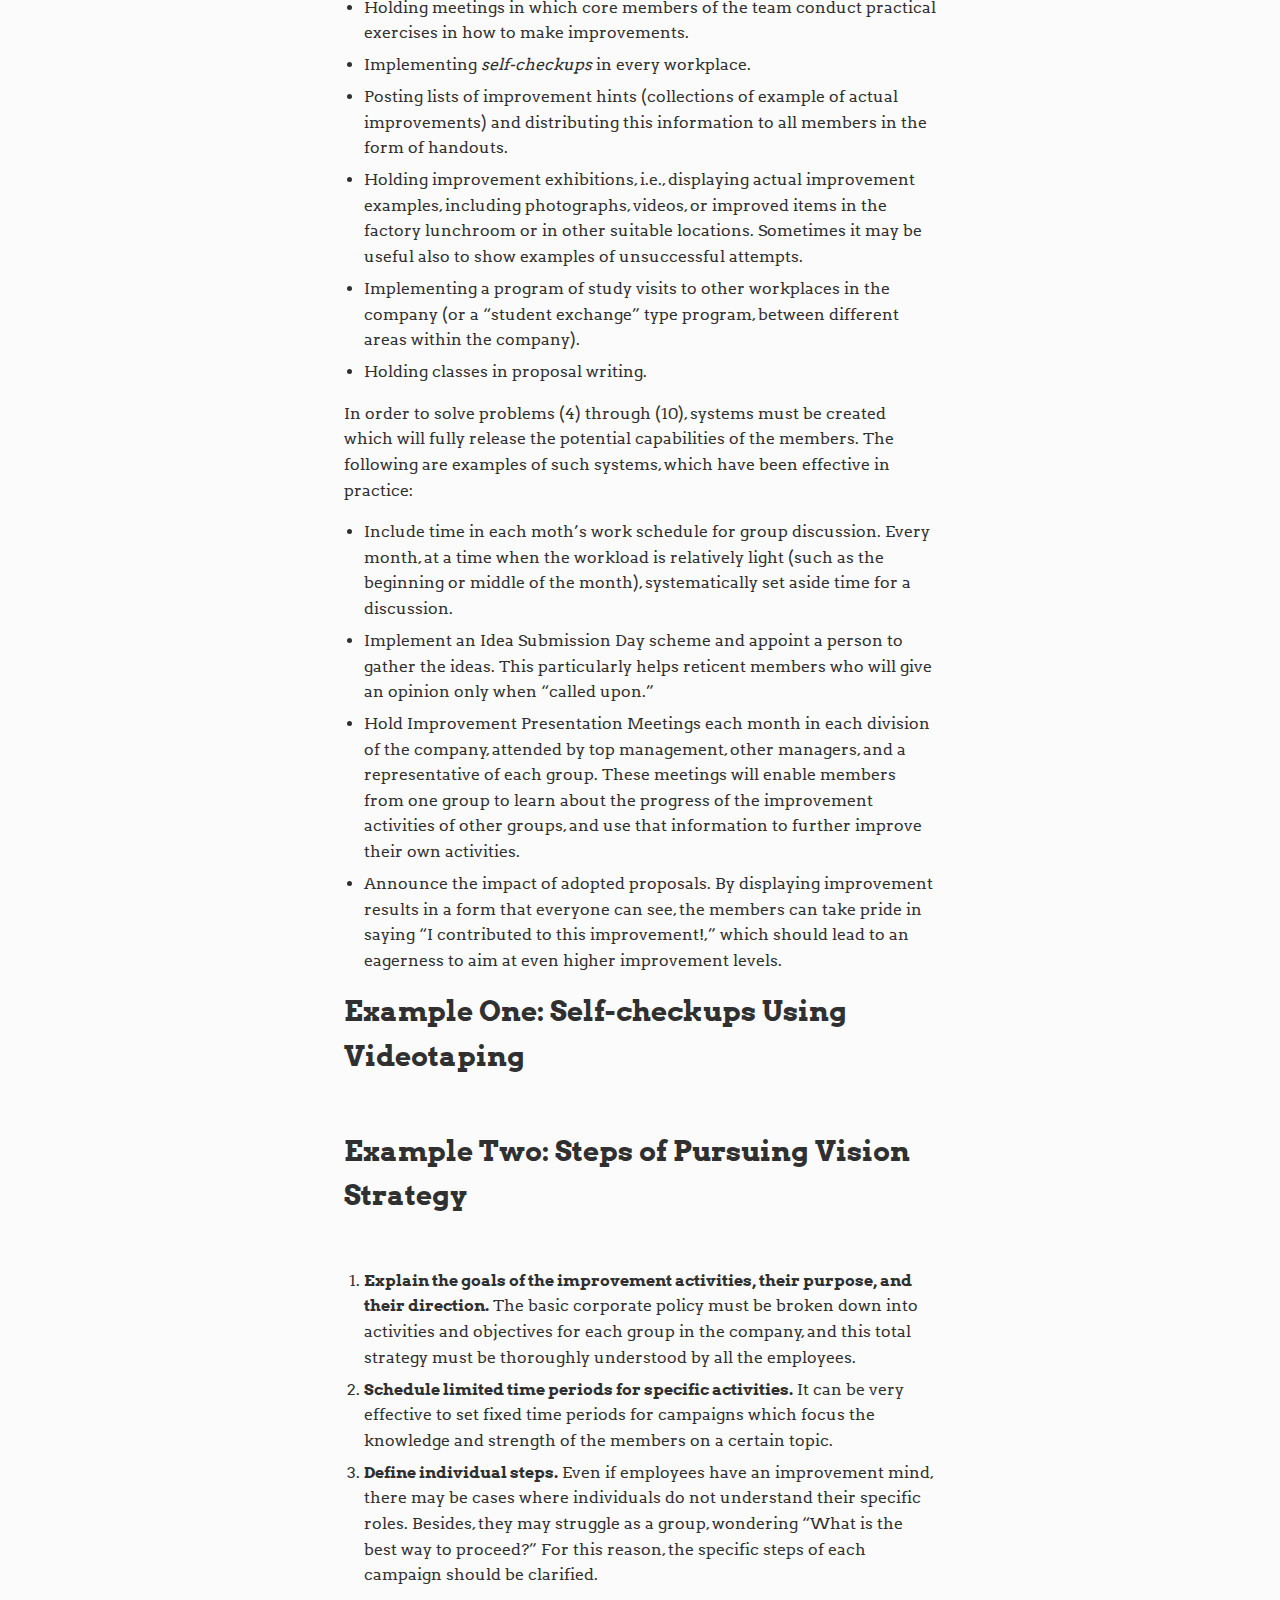
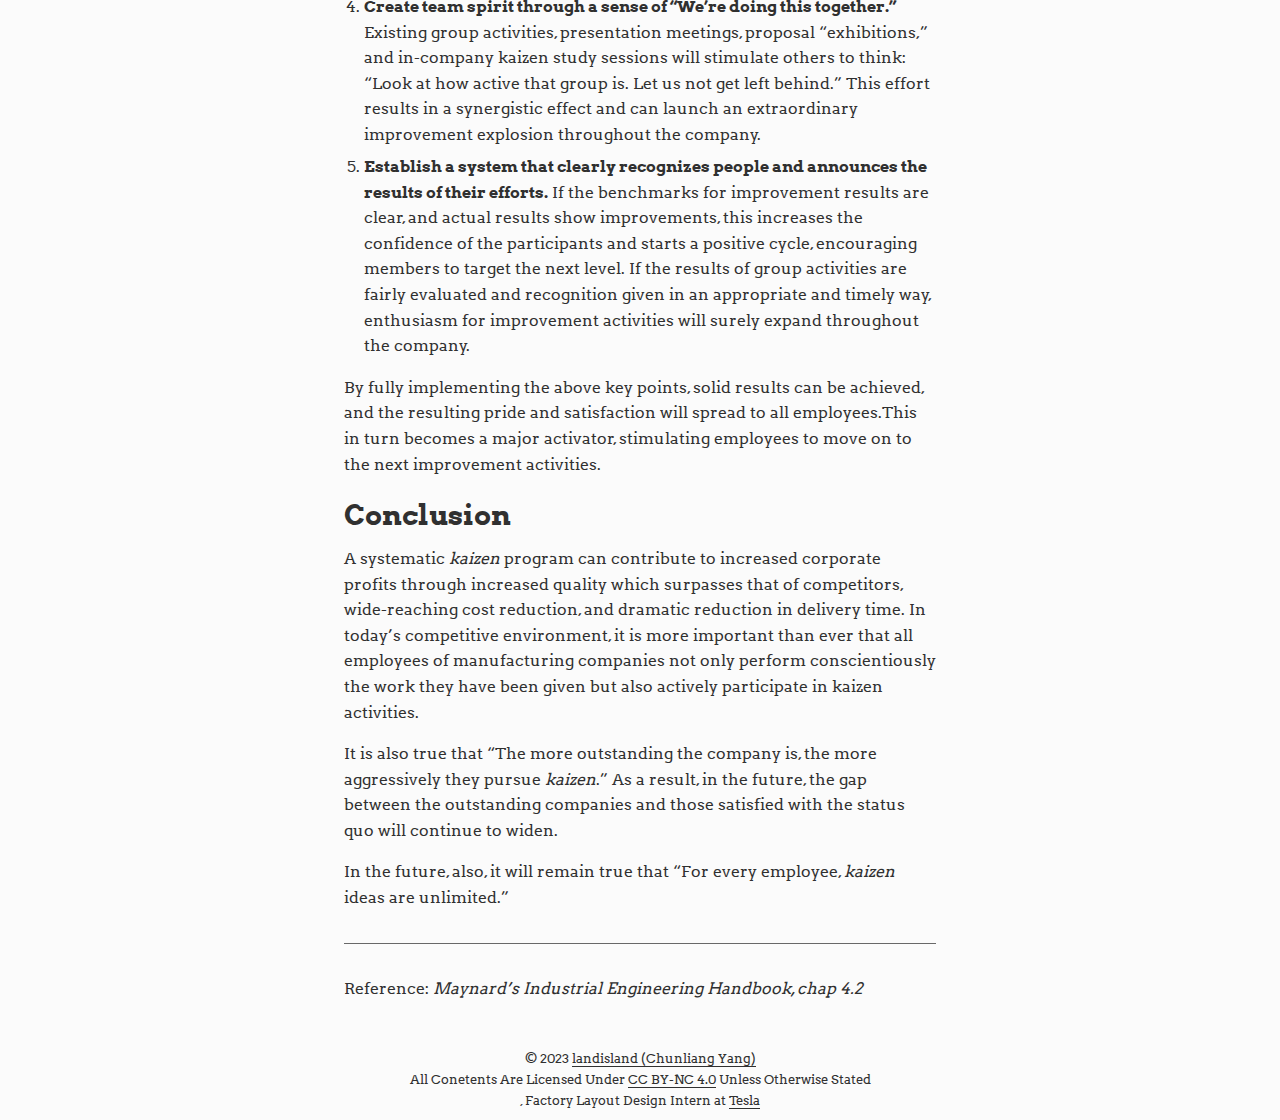
==== commit 6c982cc5: "test" ====
--- a/post/a-simple-review-of-continuous-improvement-kaizen-2022-07-13/index.html
+++ b/post/a-simple-review-of-continuous-improvement-kaizen-2022-07-13/index.html
@@ -116,7 +116,9 @@
           <link itemprop="url" href="https://tesla.landisland.blog">
           <span itemprop="name"></span>
 
-          <br>
+          ,
+          <span itemprop="jobTitle">Factory Layout Design Intern</span> at
+          <span itemprop="memberOf" itemscope itemtype="http://schema.org/Organization"><a itemprop="url" href="https://the.company.url/"><span itemprop="name">Tesla</span></a></span><br>
 
           
 
@@ -125,7 +127,7 @@
           
         </span>
 
-        <!-- Build date: Mon, 20 Feb 2023 21:11:58 CST -->
+        <!-- Build date: Mon, 20 Feb 2023 21:13:07 CST -->
       </footer>
     </div>
 
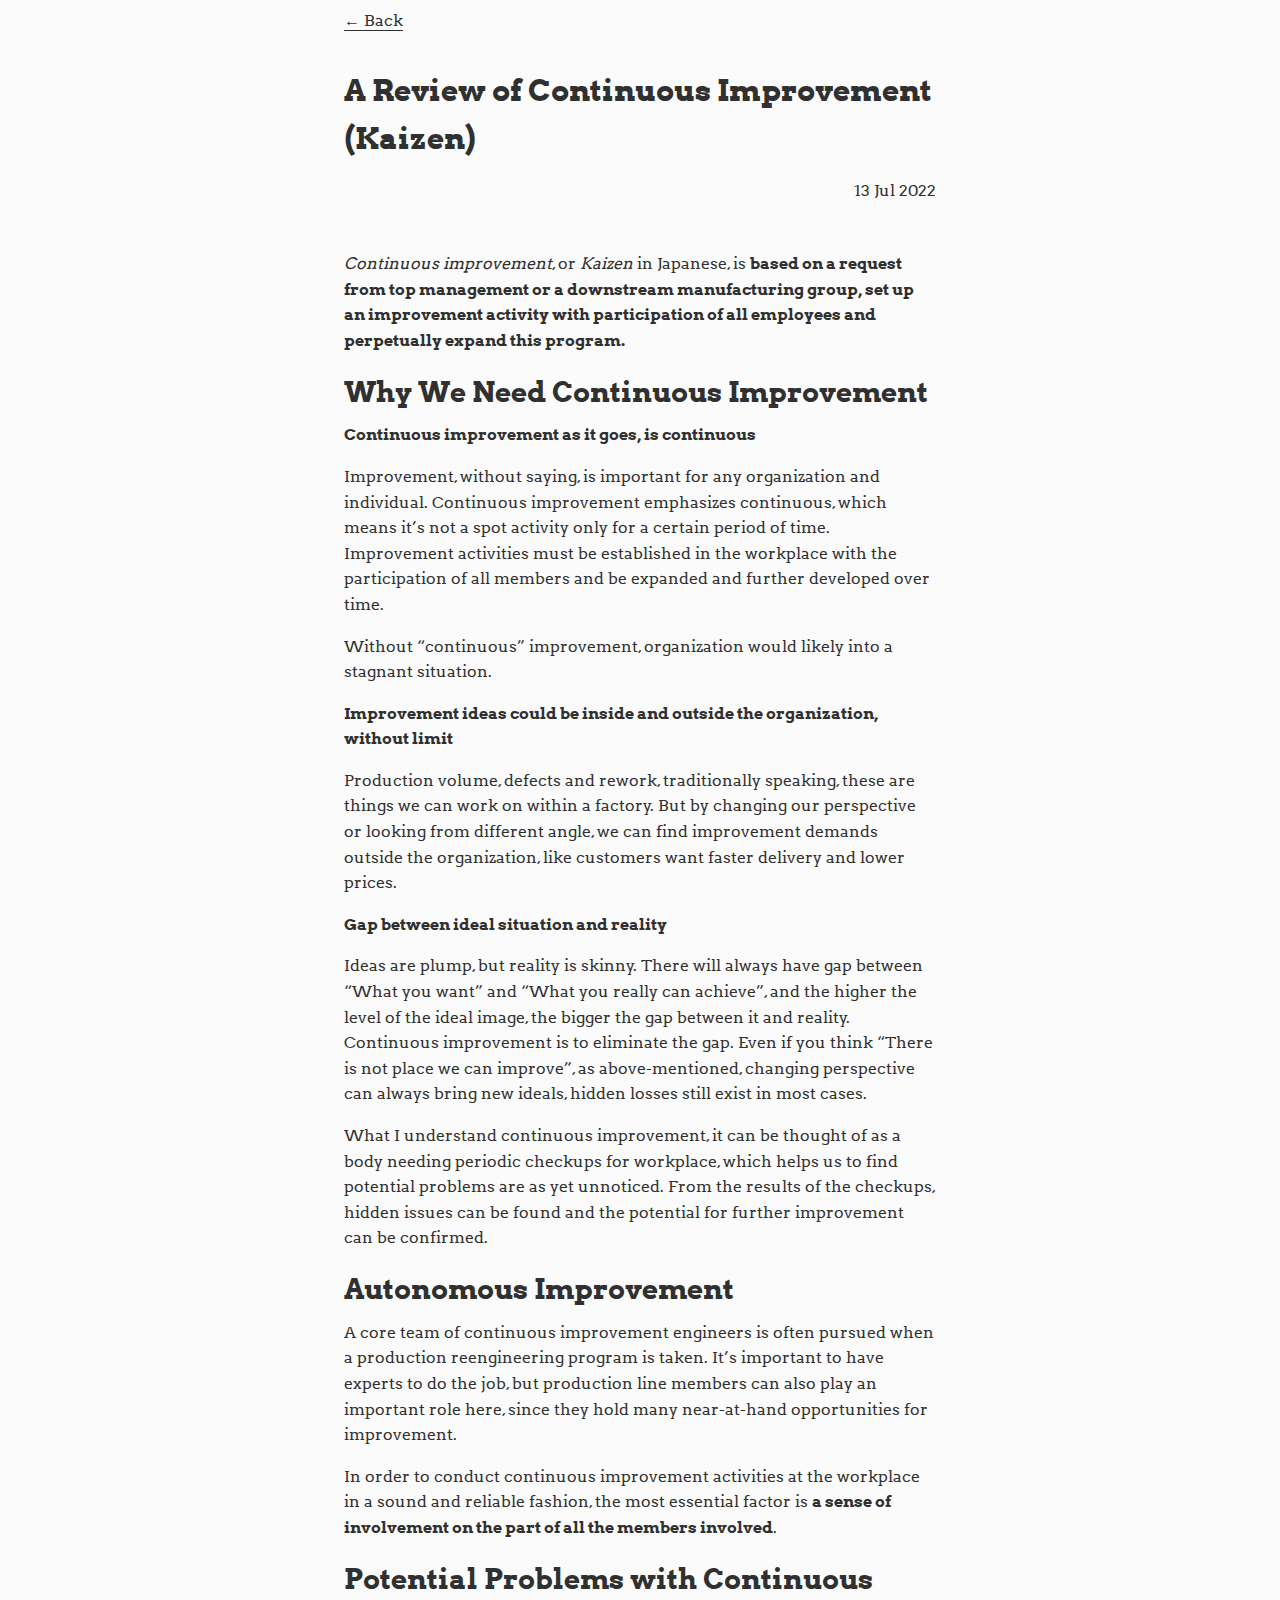
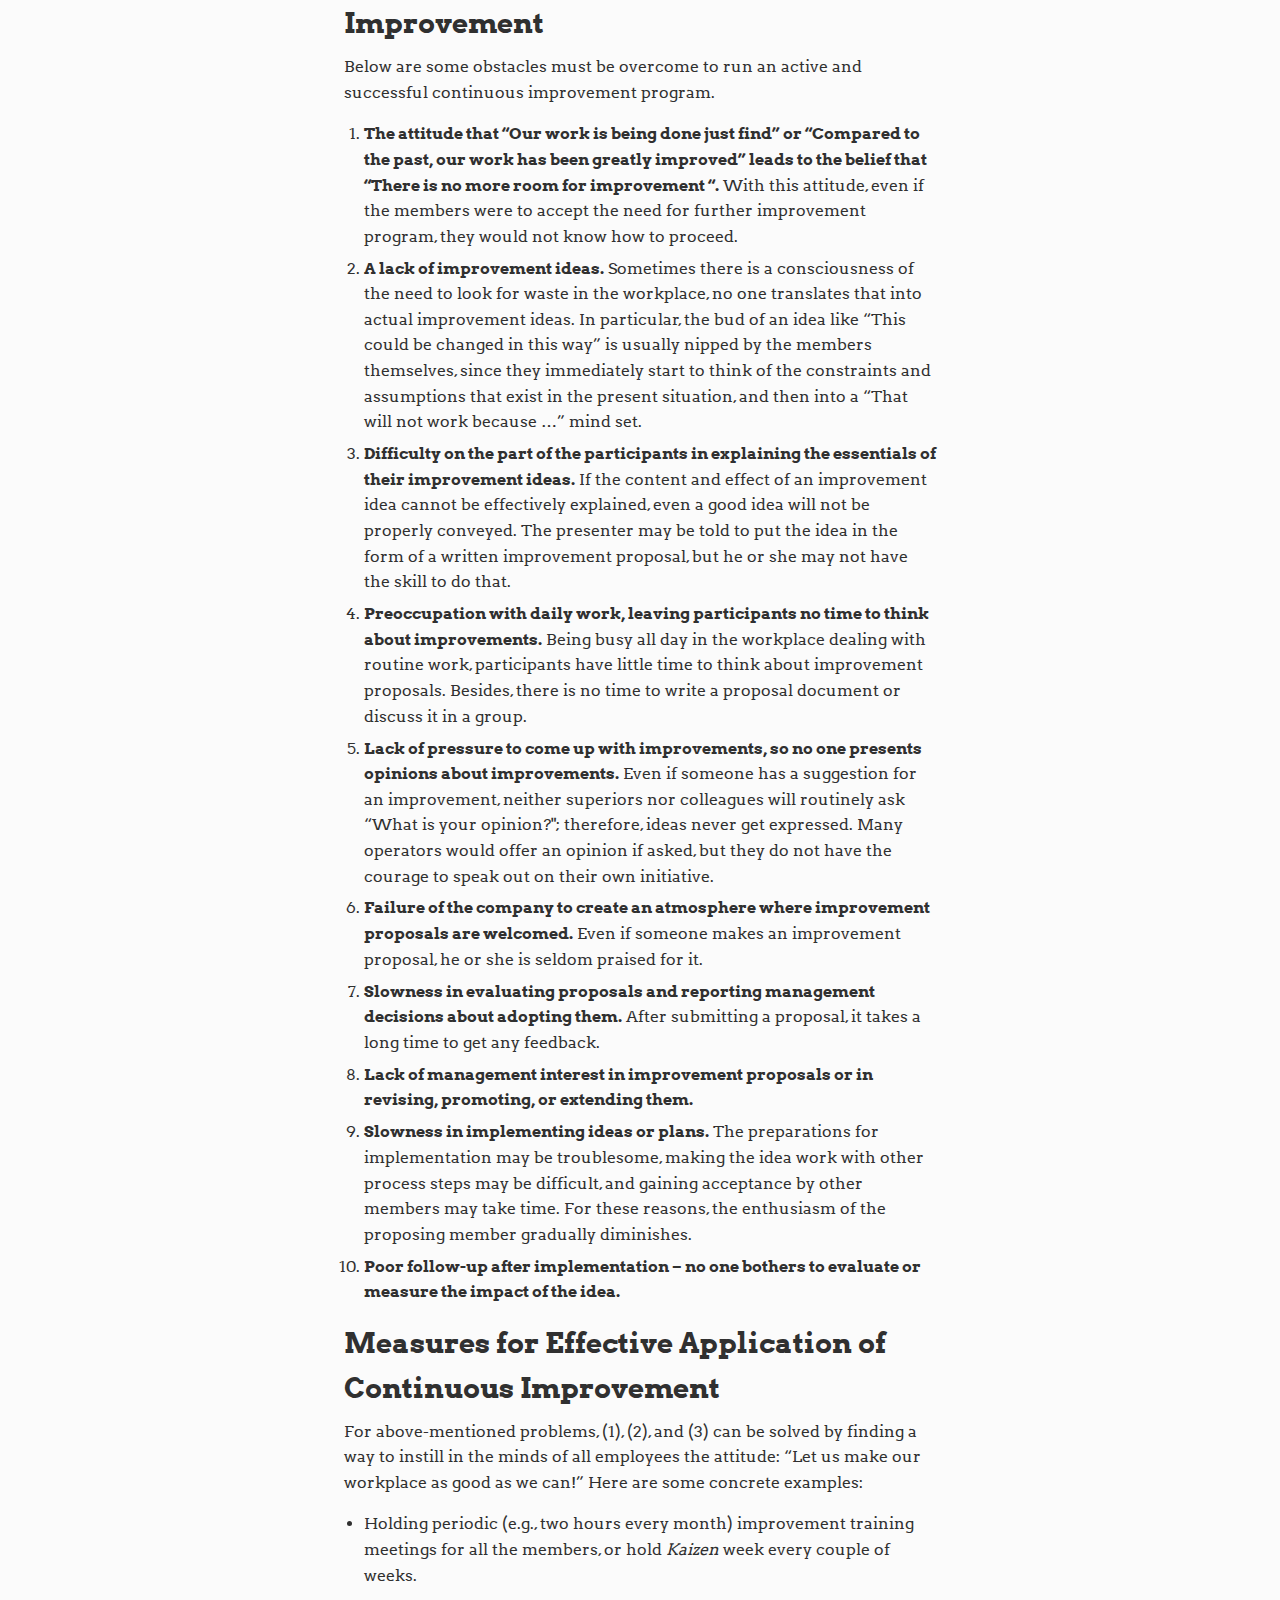
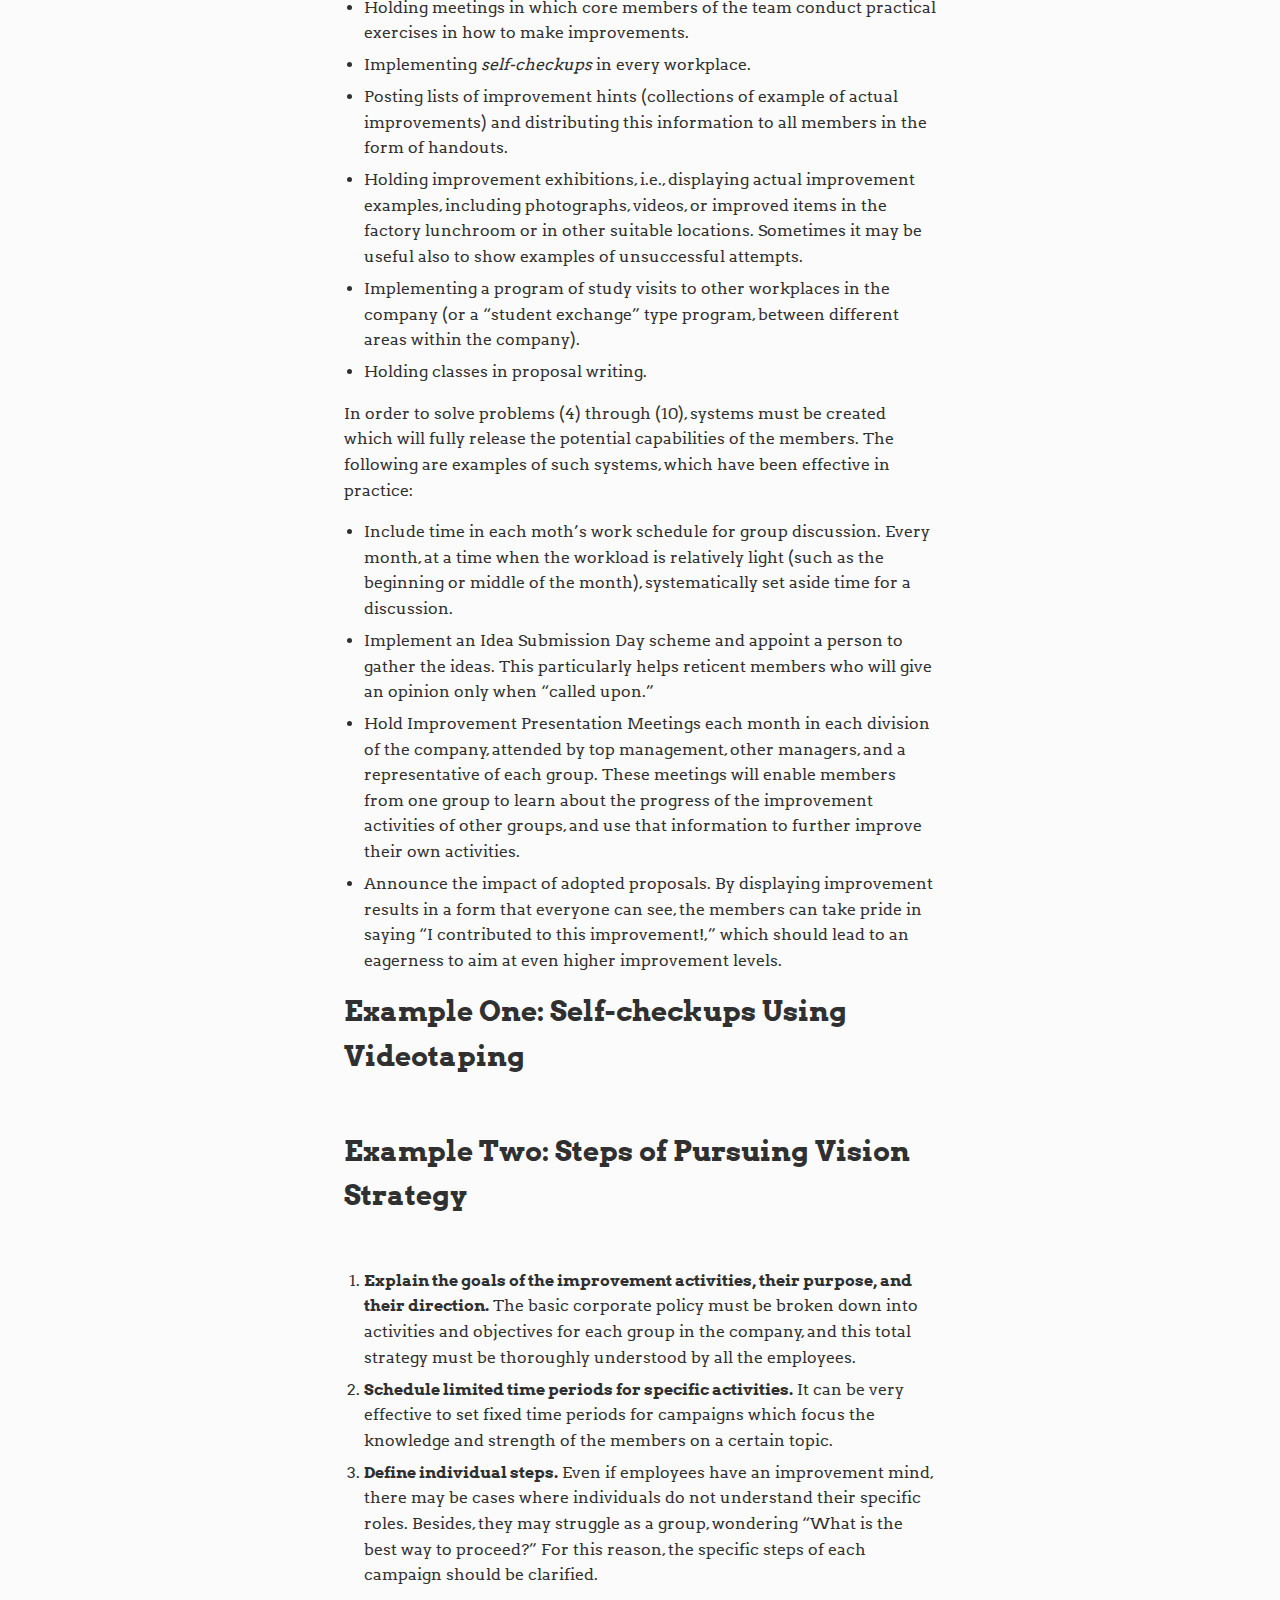
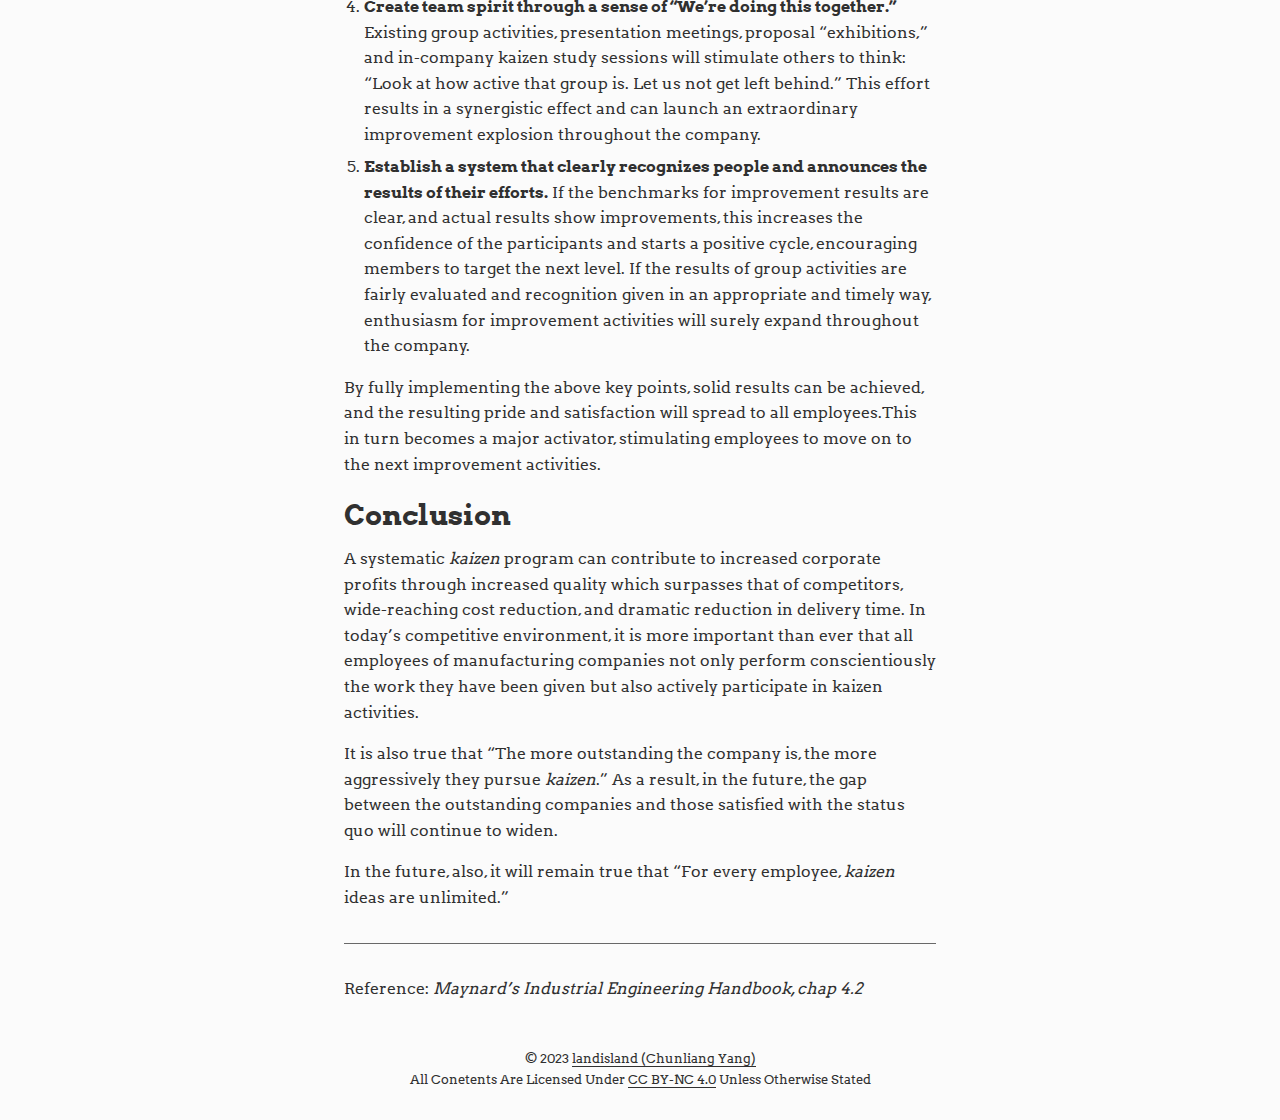
==== commit 920bc662: "test" ====
--- a/post/a-simple-review-of-continuous-improvement-kaizen-2022-07-13/index.html
+++ b/post/a-simple-review-of-continuous-improvement-kaizen-2022-07-13/index.html
@@ -116,9 +116,7 @@
           <link itemprop="url" href="https://tesla.landisland.blog">
           <span itemprop="name"></span>
 
-          ,
-          <span itemprop="jobTitle">Factory Layout Design Intern</span> at
-          <span itemprop="memberOf" itemscope itemtype="http://schema.org/Organization"><a itemprop="url" href="https://the.company.url/"><span itemprop="name">Tesla</span></a></span><br>
+          <br>
 
           
 
@@ -127,7 +125,7 @@
           
         </span>
 
-        <!-- Build date: Mon, 20 Feb 2023 21:13:07 CST -->
+        <!-- Build date: Mon, 20 Feb 2023 21:14:25 CST -->
       </footer>
     </div>
 
